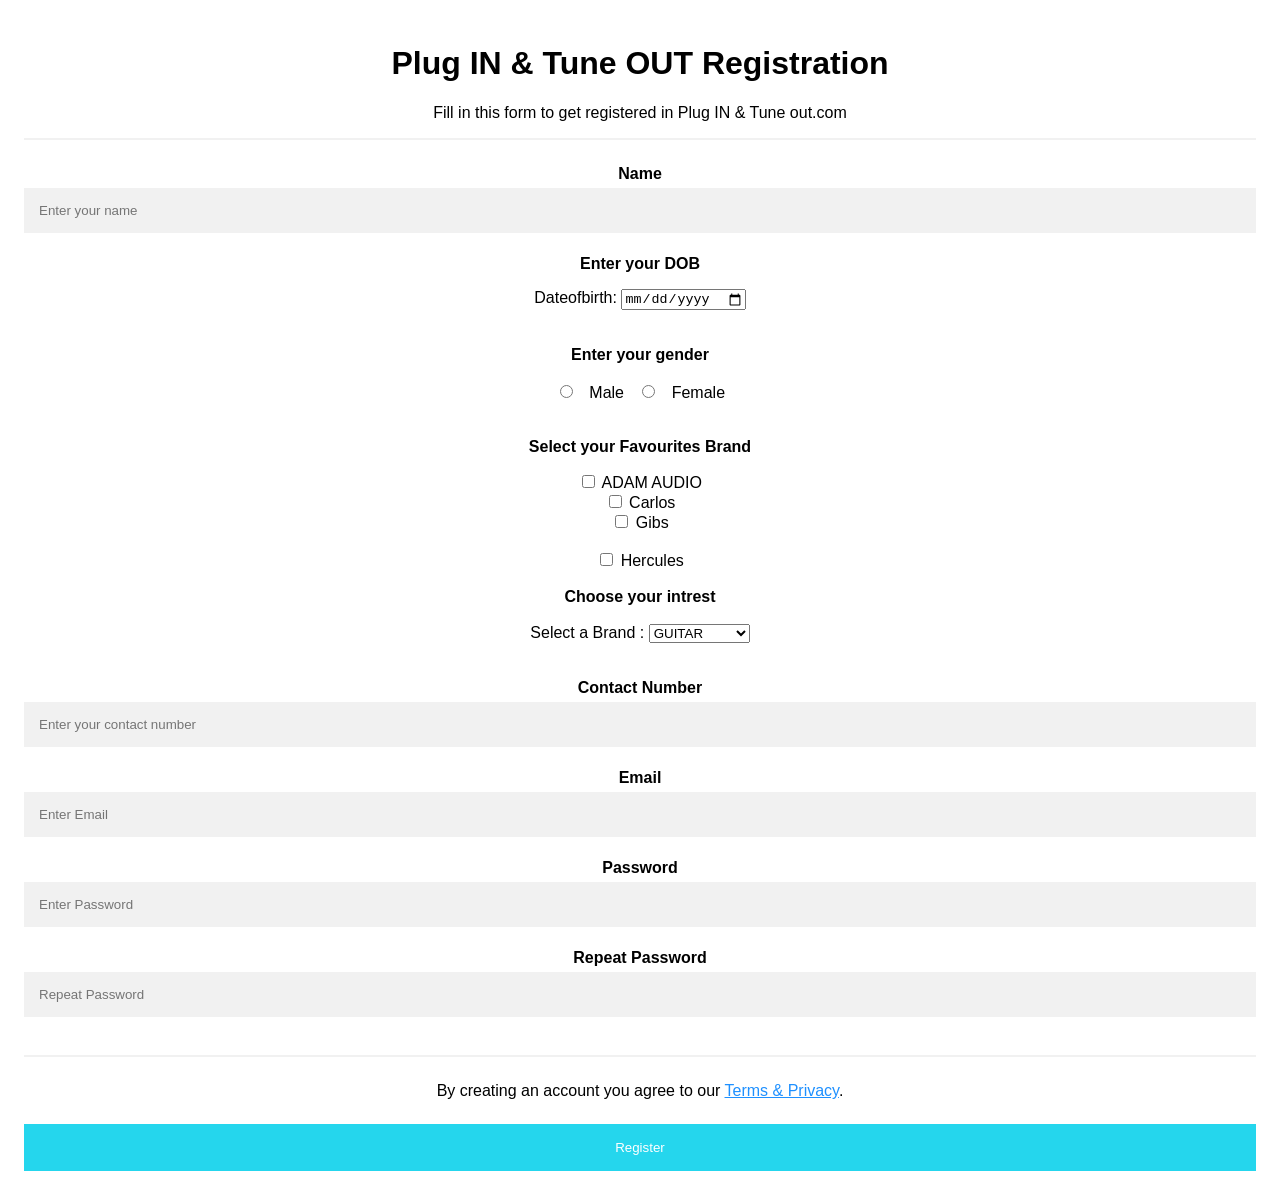
==== register.html @ 73db6d60 "Add files via upload" ====
<!DOCTYPE html>
<html>
<head>
<meta name="viewport" content="width=device-width, initial-scale=1">
<style>
body {
  font-family: Arial, Helvetica, sans-serif;
  background-color: black;
  background: url(reg.jpg);
  background-size: cover;
}

* {
  box-sizing: border-box;
}

/* Add padding to containers */
.container {
  padding: 16px;
  background-color: white;
}

/* Full-width input fields */
input[type=text], input[type=password] {
  width: 100%;
  padding: 15px;
  margin: 5px 0 22px 0;
  display: inline-block;
  border: none;
  background: #f1f1f1;
}

input[type=text]:focus, input[type=password]:focus {
  background-color: #ddd;
  outline: none;
}

/* Overwrite default styles of hr */
hr {
  border: 1px solid #f1f1f1;
  margin-bottom: 25px;
}

/* Set a style for the submit button */
.registerbtn {
  background-color: #0ed2ec;
  color: white;
  padding: 16px 20px;
  margin: 8px 0;
  border: none;
  cursor: pointer;
  width: 100%;
  opacity: 0.9;
}

.registerbtn:hover {
  opacity: 1;
}

/* Add a blue text color to links */
a {
  color: dodgerblue;
}

/* Set a grey background color and center the text of the "sign in" section */
.signin {
  background-color: #080000;
  text-align: center;
}
</style>
</head>
<body>

<form action="/action_page.php">
  <div class="container">
  <Center>  <h1>Plug IN & Tune OUT Registration</h1> </Center>
   <Center> <p>Fill in this form to get registered in Plug IN & Tune out.com</p><Center>
    <hr>

    <label for="name"><b>Name</b></label>
    <input type="text" placeholder="Enter your name" name="name" id="name" required>

    <label for="dateofbirth"><b>Enter your DOB</b></label>
    <p></p> <label for="Dateofbirth">Dateofbirth:</label>
      <input type="date" id="dateofbirth" name="dateofbirth">

    </form><br>
    <br>
    <br>
    <label for="gender"><b>Enter your gender</b></label><br>
    <br><input type="radio" id="male" name="gender" value="male">
      <label for="male">Male</label>
      <input type="radio" id="female" name="gender" value="Female">
      <label for="female">Female</label><br>
     
    <br>
     <br>
 <label for="Interset"><b>Select your Favourites Brand  </b></label>

  <p><input type="checkbox" id="vehicle1" name="vehicle1" value="Bike">
  <labe1 for="vehicle1"> ADAM AUDIO</label><br>
  <input type="checkbox" id="vehicle2" name="vehicle2" value="Car">
  <label for="vehicle2"> Carlos</label><br>
  <input type="checkbox" id="vehicle3" name="vehicle3" value="Boat">
  <label for="vehicle3">Gibs</label><br><br>
  <input type="checkbox" id="vehicle4" name="vehicle4" value="Boat">
  <label for="vehicle3"> Hercules</label><br><br>


  <label for="hoby"><b>Choose your intrest</b></label><br><br>
  <label for="cars">Select a Brand :</label>
  <select id="cars" name="cars">
    <option value="volvo"> GUITAR</option>
    <option value="saab">DRUM SETS</option>
    <option value="audi">PIANOS</option>
  </select>
  <br>
  <br>
  <br>
  <label for="contact"><b>Contact Number</b></label>
  <input type="text" placeholder="Enter your contact number" name="contact" id="contact" required>
  <label for="email"><b>Email</b></label>
    <input type="text" placeholder="Enter Email" name="email" id="email" required>

    <label for="psw"><b>Password</b></label>
    <input type="password" placeholder="Enter Password" name="psw" id="psw" required>



 <label for="psw-repeat"><b>Repeat Password</b></label>
    <input type="password" placeholder="Repeat Password" name="psw-repeat" id="psw-repeat" required>
    <hr>
    <p>By creating an account you agree to our <a href="#">Terms & Privacy</a>.</p>

    <button type="submit" class="registerbtn">Register</button>

  </div>

</form>

</body>
</html>
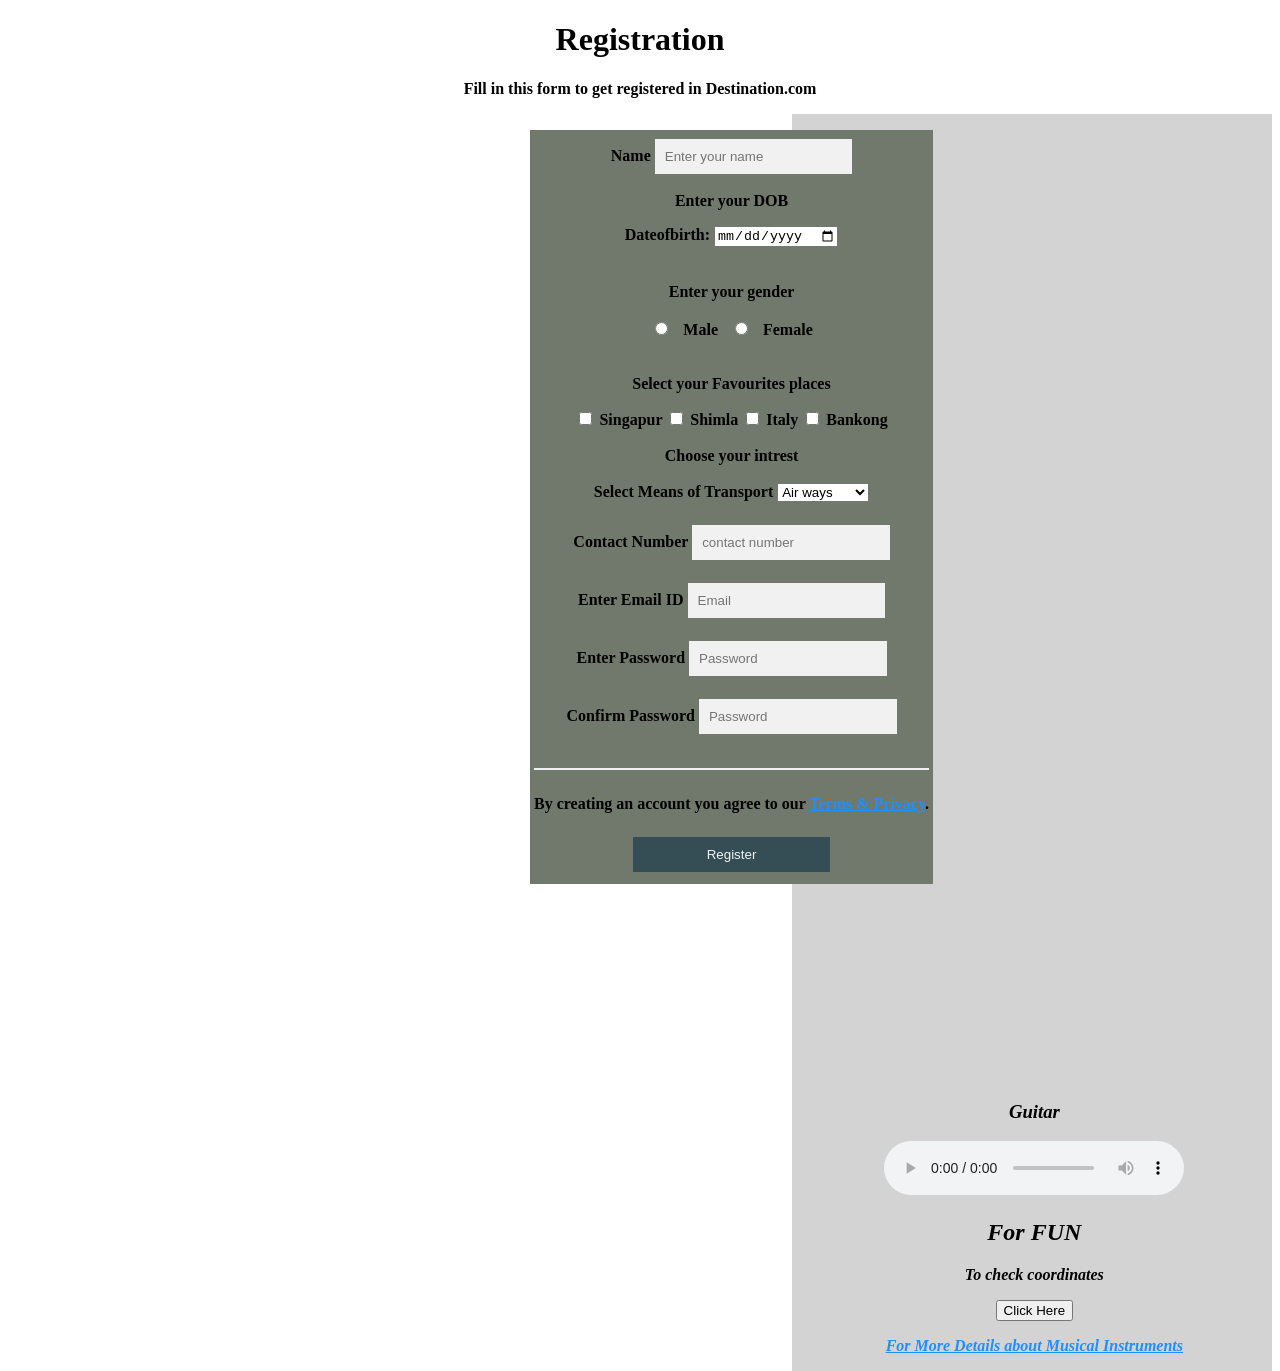
==== commit e10fba07: "Add files via upload" ====
--- a/register.html
+++ b/register.html
@@ -3,28 +3,44 @@
 <head>
 <meta name="viewport" content="width=device-width, initial-scale=1">
 <style>
+form {
+    display: inline-block;
+    position: absolute;
+    top: 130px;
+    left: 530px;
+}
+
 body {
-  font-family: Arial, Helvetica, sans-serif;
+
   background-color: black;
-  background: url(reg.jpg);
+  background: url(logo1.jpeg);
   background-size: cover;
 }
 
+aside {
+  width: 38%;
+  padding-left: 5px;
+  margin-left: 5px;
+  float: right;
+  font-style: italic;
+  background-color: lightgray;
+  left:100px;
+}
 * {
   box-sizing: border-box;
 }
 
 /* Add padding to containers */
 .container {
-  padding: 16px;
-  background-color: white;
+  padding: 4px;
+  background-color:#71786c;
 }
 
 /* Full-width input fields */
 input[type=text], input[type=password] {
-  width: 100%;
-  padding: 15px;
-  margin: 5px 0 22px 0;
+  width: 50%;
+  padding: 10px;
+  margin: 5px 0 18px 0;
   display: inline-block;
   border: none;
   background: #f1f1f1;
@@ -43,13 +59,13 @@
 
 /* Set a style for the submit button */
 .registerbtn {
-  background-color: #0ed2ec;
+  background-color:#2f4952;
   color: white;
-  padding: 16px 20px;
+  padding: 10px 10px;
   margin: 8px 0;
   border: none;
   cursor: pointer;
-  width: 100%;
+  width: 50%;
   opacity: 0.9;
 }
 
@@ -70,20 +86,15 @@
 </style>
 </head>
 <body>
-
-<form action="/action_page.php">
+  <Center>  <h1> Registration</h1> </Center>
+   <Center> <b><p>Fill in this form to get registered in  Destination.com</p><b><Center>
+<form action="https://www.musicstores.in/">
   <div class="container">
-  <Center>  <h1>Plug IN & Tune OUT Registration</h1> </Center>
-   <Center> <p>Fill in this form to get registered in Plug IN & Tune out.com</p><Center>
-    <hr>
-
     <label for="name"><b>Name</b></label>
-    <input type="text" placeholder="Enter your name" name="name" id="name" required>
-
+    <input type="text" placeholder="Enter your name" name="name" id="name" required><br>
     <label for="dateofbirth"><b>Enter your DOB</b></label>
     <p></p> <label for="Dateofbirth">Dateofbirth:</label>
       <input type="date" id="dateofbirth" name="dateofbirth">
-
     </form><br>
     <br>
     <br>
@@ -91,52 +102,84 @@
     <br><input type="radio" id="male" name="gender" value="male">
       <label for="male">Male</label>
       <input type="radio" id="female" name="gender" value="Female">
-      <label for="female">Female</label><br>
-     
+      <label for="female">Female</label><br>     
     <br>
      <br>
- <label for="Interset"><b>Select your Favourites Brand  </b></label>
+ <label for="Interset"><b>Select your Favourites places  </b></label>
+  <p><input type="checkbox" id="brand1" name="brand1" value="audio">
+  <labe1 for="brand1">Singapur</label>
+  <input type="checkbox" id="brand2" name="brand2" value="Carlos">
+  <label for="brand2">Shimla</label>
+  <input type="checkbox" id="brand3" name="brand3" value="Gibes">
+  <label for="brand3">Italy</label>
+  <input type="checkbox" id="brand4" name="vehicle4" value="Hercules">
+  <label for="brand4"> Bankong</label><br><br>
 
-  <p><input type="checkbox" id="vehicle1" name="vehicle1" value="Bike">
-  <labe1 for="vehicle1"> ADAM AUDIO</label><br>
-  <input type="checkbox" id="vehicle2" name="vehicle2" value="Car">
-  <label for="vehicle2"> Carlos</label><br>
-  <input type="checkbox" id="vehicle3" name="vehicle3" value="Boat">
-  <label for="vehicle3">Gibs</label><br><br>
-  <input type="checkbox" id="vehicle4" name="vehicle4" value="Boat">
-  <label for="vehicle3"> Hercules</label><br><br>
-
-
-  <label for="hoby"><b>Choose your intrest</b></label><br><br>
-  <label for="cars">Select a Brand :</label>
+  <label for="Interest"><b>Choose your intrest</b></label><br><br>
+  <label for="selectbrand">Select Means of Transport</label>
   <select id="cars" name="cars">
-    <option value="volvo"> GUITAR</option>
-    <option value="saab">DRUM SETS</option>
-    <option value="audi">PIANOS</option>
+    <option value="DRUM SETS">Air ways</option>
+    <option value="GUITAR">Rail ways</option>
+    <option value="PIANOS">Water ways</option>
   </select>
   <br>
-  <br>
-  <br>
+<br>
   <label for="contact"><b>Contact Number</b></label>
-  <input type="text" placeholder="Enter your contact number" name="contact" id="contact" required>
-  <label for="email"><b>Email</b></label>
-    <input type="text" placeholder="Enter Email" name="email" id="email" required>
-
-    <label for="psw"><b>Password</b></label>
-    <input type="password" placeholder="Enter Password" name="psw" id="psw" required>
-
-
-
- <label for="psw-repeat"><b>Repeat Password</b></label>
-    <input type="password" placeholder="Repeat Password" name="psw-repeat" id="psw-repeat" required>
+  <input type="text" placeholder="contact number" name="contact" id="contact" required><br>
+    <label for="email"><b>Enter Email ID</b></label>
+    <input type="text" placeholder="Email" name="email" id="email" required><br>
+    <label for="psw"><b>Enter Password</b></label>
+    <input type="password" placeholder="Password" name="psw" id="psw" required><br>
+ <label for="psw-repeat"><b>Confirm Password</b></label>
+    <input type="password" placeholder="Password" name="psw-repeat" id="psw-repeat" required>
     <hr>
     <p>By creating an account you agree to our <a href="#">Terms & Privacy</a>.</p>
-
-    <button type="submit" class="registerbtn">Register</button>
+  <center>  <button type="submit" class="registerbtn">Register</button></center>
 
   </div>
 
 </form>
 
+
+<aside>
+<iframe width="853" height="480" src="https://www.youtube.com/embed/7bv_eqtkKqQ" title="YouTube video player" frameborder="0" allow="accelerometer; autoplay; clipboard-write; encrypted-media; gyroscope; picture-in-picture" allowfullscreen></iframe>
+  <iframe width="853" height="480" src="https://www.youtube.com/embed/ahy5o5nT4oI" title="YouTube video player" frameborder="0" allow="accelerometer; autoplay; clipboard-write; encrypted-media; gyroscope; picture-in-picture" allowfullscreen></iframe>
+<center><h3> Guitar</h3></center>
+
+      	<audio controls autoplay>
+
+      	  <source src="Audio.mp3" type="audio/mpeg">
+
+      	</audio>
+
+        <center><h1>For FUN </h1>
+
+		<center>	<p>To check coordinates</p>
+
+		<button onclick="getLocation()">Click Here</button></center>
+
+		<p id="demo"></p>
+
+		<script>
+		var x = document.getElementById("demo");
+
+		function getLocation() {
+		  if (navigator.geolocation) {
+		    navigator.geolocation.getCurrentPosition(showPosition);
+		  } else {
+		    x.innerHTML = "Geolocation is not supported by this browser.";
+		  }
+		}
+
+		function showPosition(position) {
+		  x.innerHTML = "Latitude: " + position.coords.latitude +
+		  "<br>Longitude: " + position.coords.longitude;
+		}
+		</script>
+
+
+    <p><a href="lab4.html">For More Details about Musical Instruments</a></p>
+
+</aside>
 </body>
 </html>
